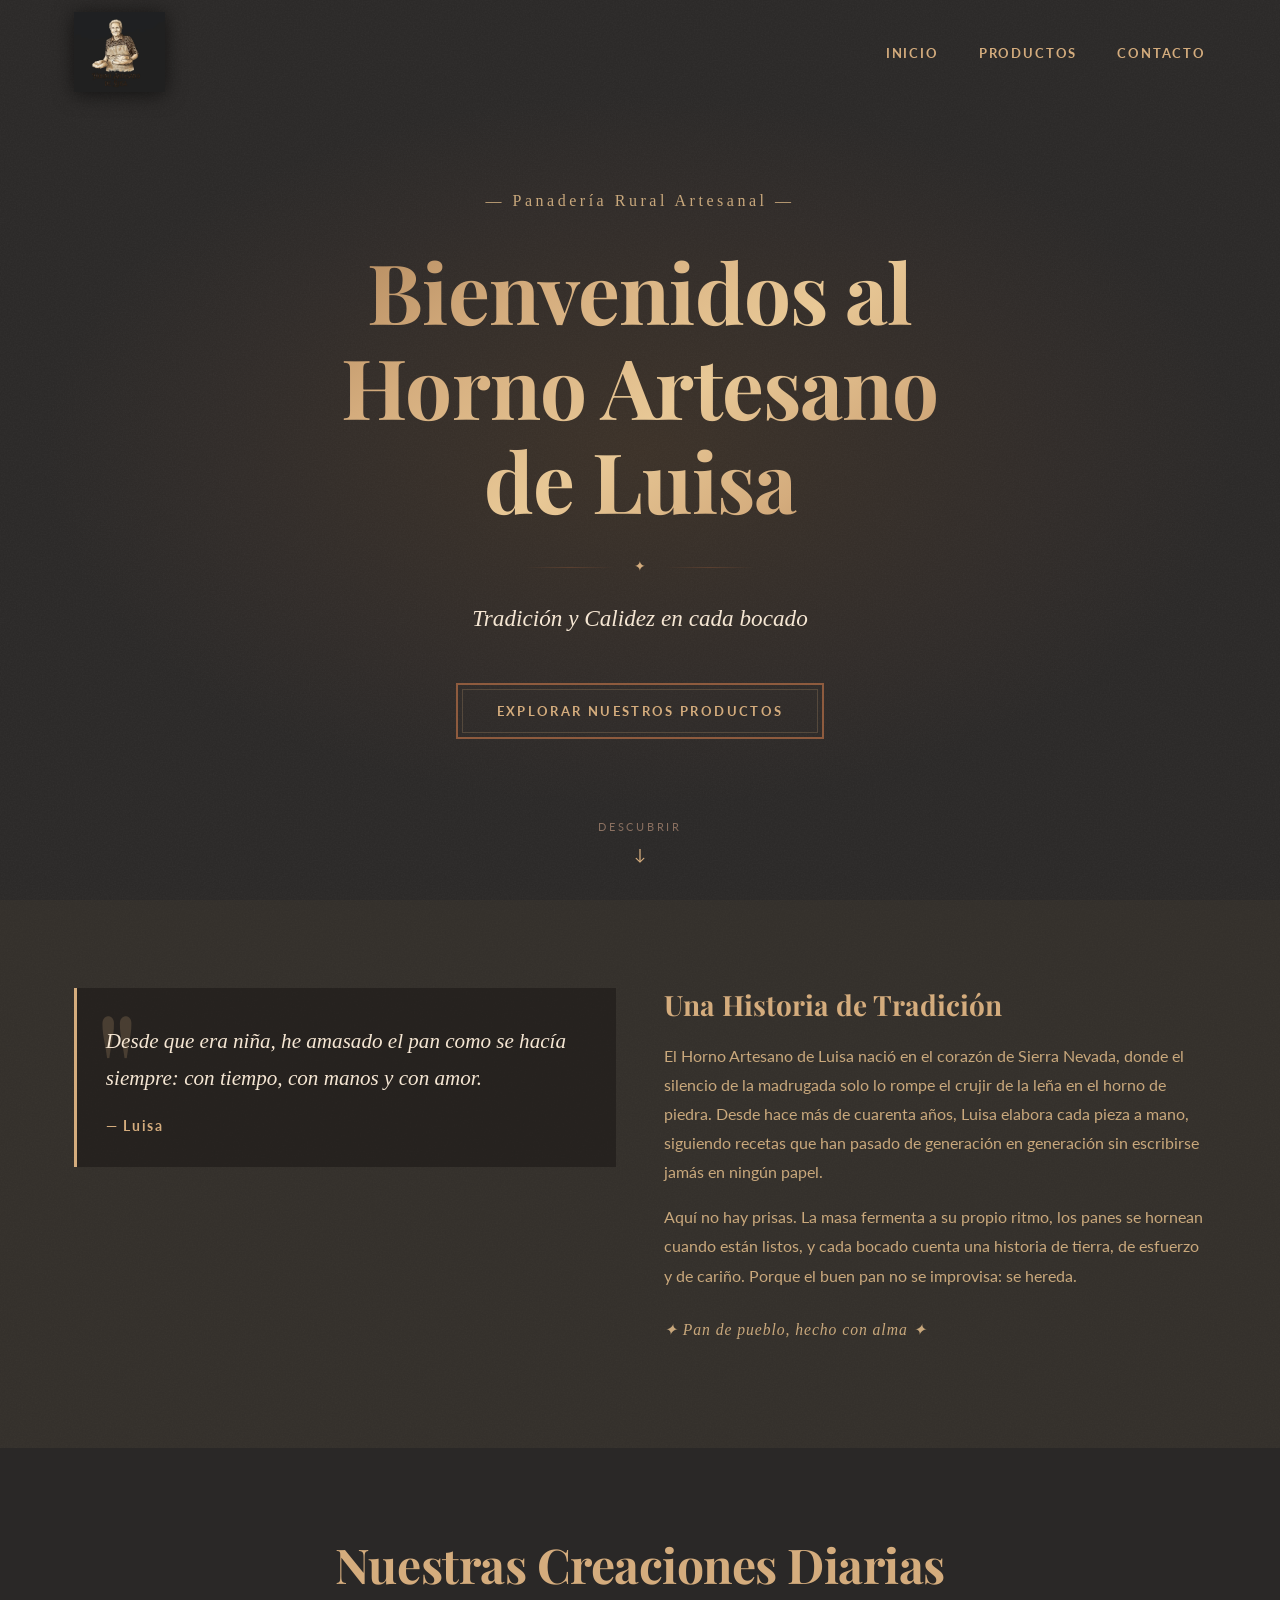
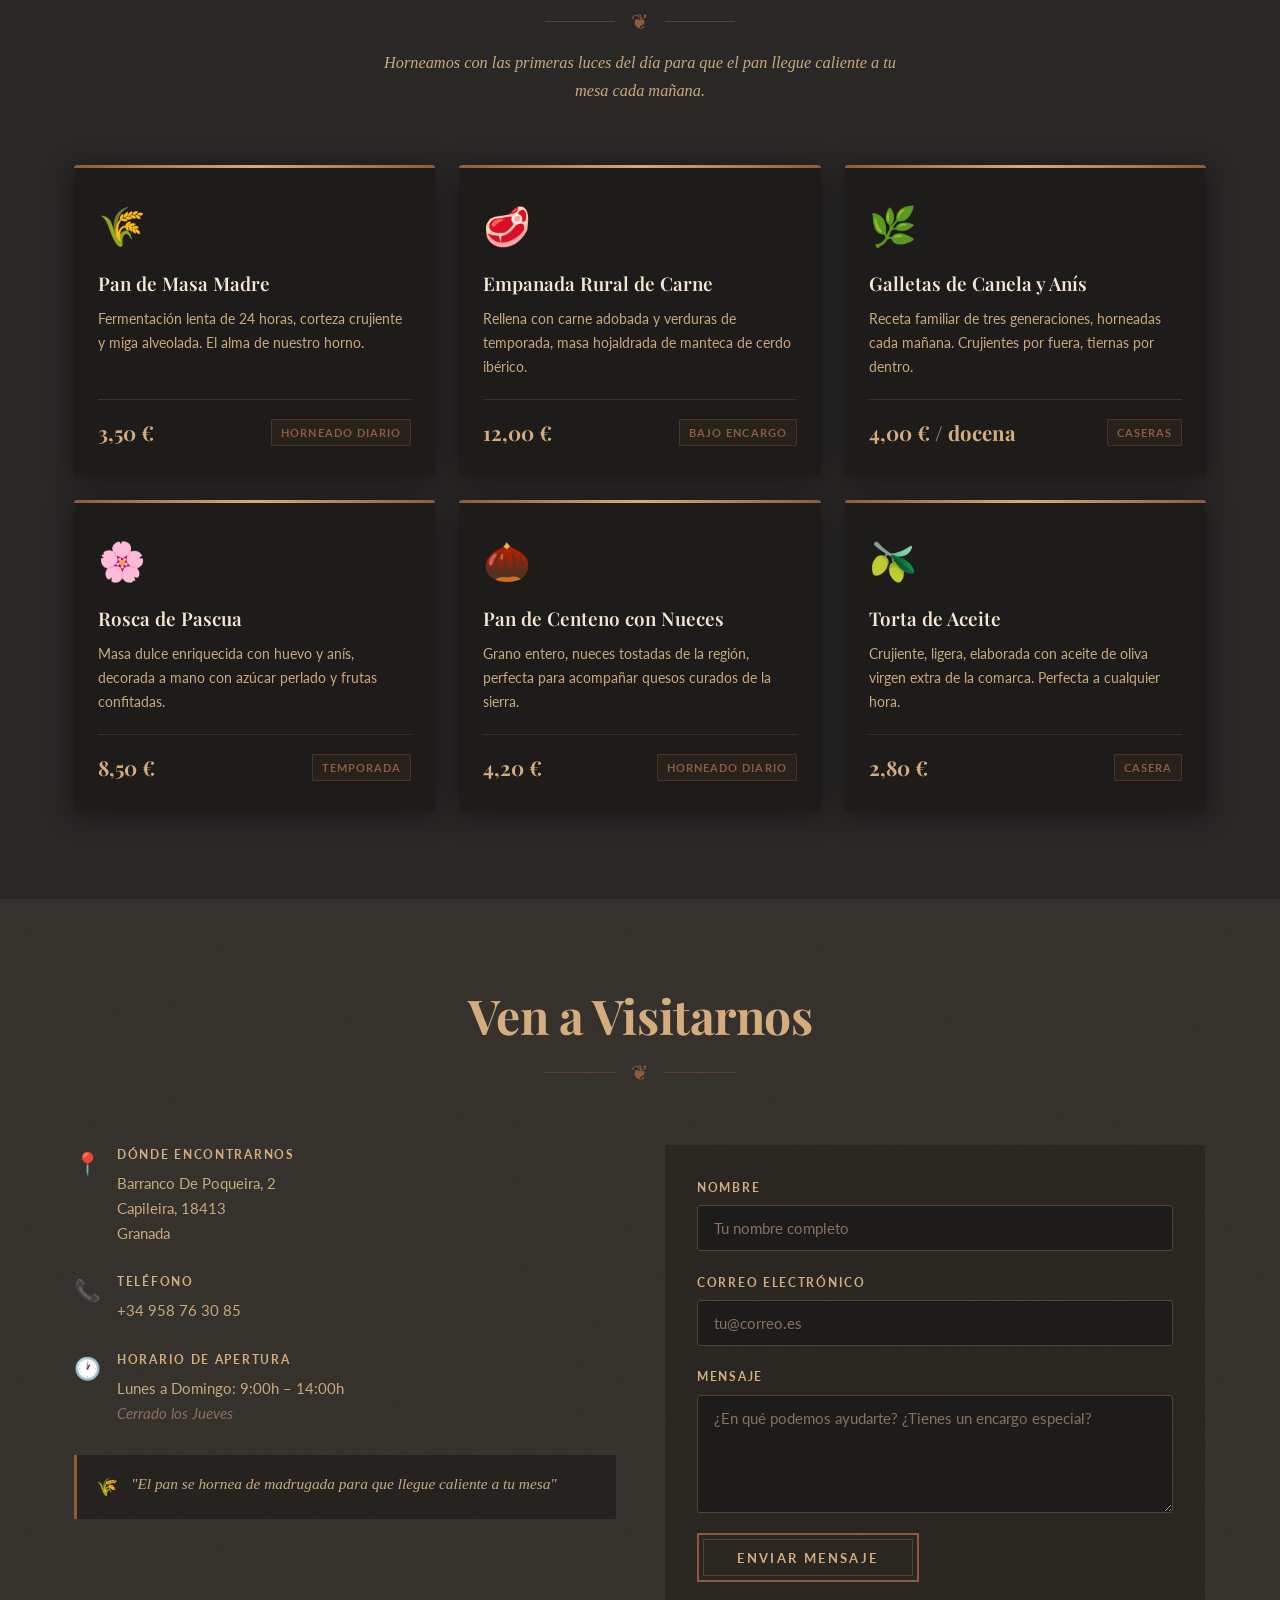
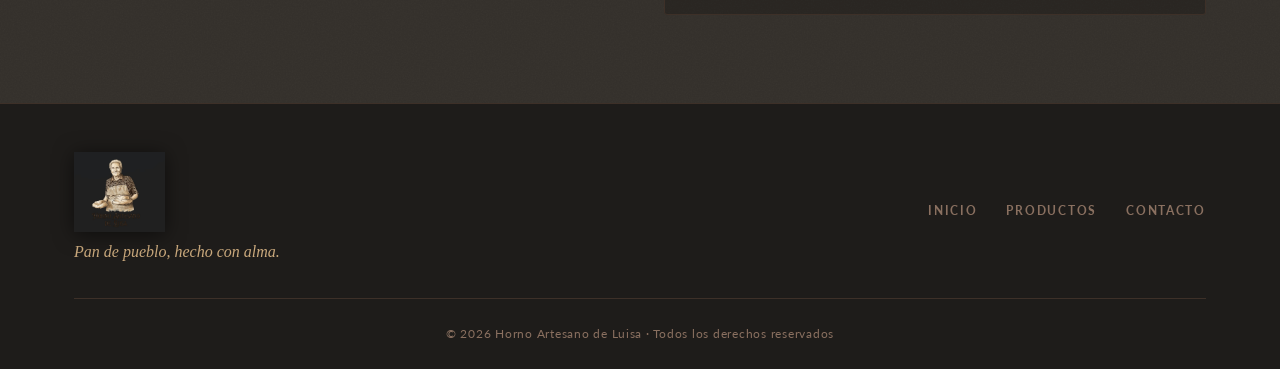
==== index.html @ 25ebbdf3 "Add files via upload" ====
<!DOCTYPE html>
<html lang="es">
<head>
    <meta charset="UTF-8">
    <meta name="viewport" content="width=device-width, initial-scale=1.0">
    <title>Horno Artesano de Luisa — Pan de Pueblo</title>
    <meta name="description" content="Panadería rural artesanal en Valdecasas de la Sierra, Salamanca. Pan de masa madre, empanadas y dulces horneados cada día con tradición y amor.">
    <link rel="preconnect" href="https://fonts.googleapis.com">
    <link rel="preconnect" href="https://fonts.gstatic.com" crossorigin>
    <link href="https://fonts.googleapis.com/css2?family=Playfair+Display:ital,wght@0,400;0,500;0,600;0,700;1,400;1,500&family=IM+Fell+English:ital@0;1&family=Lato:wght@300;400;700&display=swap" rel="stylesheet">
    <link rel="icon" type="image/png" href="Logosinfondo.png">
    <link rel="stylesheet" href="styles.css">
</head>
<body>

    <!-- HEADER -->
    <header class="site-header" id="site-header">
        <div class="header-inner container">
            <a href="#inicio" class="logo-link">
                <img src="WhatsApp Image 2026-05-02 at 11.06.49.jpeg" alt="Horno Artesano de Luisa" class="logo">
            </a>
            <nav class="main-nav" id="main-nav" aria-label="Navegación principal">
                <ul class="nav-list">
                    <li><a href="#inicio" class="nav-link">Inicio</a></li>
                    <li><a href="#productos" class="nav-link">Productos</a></li>
                    <li><a href="#contacto" class="nav-link">Contacto</a></li>
                </ul>
            </nav>
            <button class="hamburger" id="hamburger" aria-label="Abrir menú de navegación" aria-expanded="false" aria-controls="main-nav">
                <span class="bar"></span>
                <span class="bar"></span>
                <span class="bar"></span>
            </button>
        </div>
    </header>

    <main>

        <!-- ===== HERO ===== -->
        <section class="hero" id="inicio">
            <div class="hero-grain" aria-hidden="true"></div>
            <div class="hero-glow" aria-hidden="true"></div>
            <div class="hero-content container">
                <p class="hero-eyebrow">— Panadería Rural Artesanal —</p>
                <h1 class="hero-title">
                    Bienvenidos al<br>
                    Horno Artesano<br>
                    de Luisa
                </h1>
                <div class="hero-divider" aria-hidden="true">
                    <span class="divider-line"></span>
                    <span class="divider-ornament">✦</span>
                    <span class="divider-line"></span>
                </div>
                <p class="hero-subtitle">Tradición y Calidez en cada bocado</p>
                <a href="#productos" class="btn-rustic hero-btn">Explorar Nuestros Productos</a>
            </div>
            <div class="hero-scroll" aria-hidden="true">
                <span class="scroll-text">Descubrir</span>
                <span class="scroll-arrow">↓</span>
            </div>
        </section>

        <!-- ===== ABOUT / HISTORIA ===== -->
        <section class="about section-pad">
            <div class="container">
                <div class="about-grid">

                    <div class="about-quote fade-in">
                        <div class="quote-mark" aria-hidden="true">"</div>
                        <figure>
                            <blockquote>
                                Desde que era niña, he amasado el pan como se hacía siempre: con tiempo, con manos y con amor.
                            </blockquote>
                            <figcaption>— Luisa</figcaption>
                        </figure>
                    </div>

                    <div class="about-text fade-in">
                        <h2 class="section-subtitle">Una Historia de Tradición</h2>
                        <p>El Horno Artesano de Luisa nació en el corazón de Sierra Nevada, donde el silencio de la madrugada solo lo rompe el crujir de la leña en el horno de piedra. Desde hace más de cuarenta años, Luisa elabora cada pieza a mano, siguiendo recetas que han pasado de generación en generación sin escribirse jamás en ningún papel.</p>
                        <p>Aquí no hay prisas. La masa fermenta a su propio ritmo, los panes se hornean cuando están listos, y cada bocado cuenta una historia de tierra, de esfuerzo y de cariño. Porque el buen pan no se improvisa: se hereda.</p>
                        <p class="about-ornament">✦ Pan de pueblo, hecho con alma ✦</p>
                    </div>

                </div>
            </div>
        </section>

        <!-- ===== PRODUCTOS ===== -->
        <section class="products section-pad" id="productos">
            <div class="container">

                <div class="section-header fade-in">
                    <h2 class="section-title">Nuestras Creaciones Diarias</h2>
                    <div class="title-divider" aria-hidden="true">
                        <span class="div-line"></span>
                        <span class="div-glyph">❦</span>
                        <span class="div-line"></span>
                    </div>
                    <p class="section-intro">Horneamos con las primeras luces del día para que el pan llegue caliente a tu mesa cada mañana.</p>
                </div>

                <div class="products-grid">

                    <article class="product-card fade-in">
                        <div class="card-accent" aria-hidden="true"></div>
                        <div class="card-icon" aria-hidden="true">🌾</div>
                        <div class="card-body">
                            <h3 class="card-title">Pan de Masa Madre</h3>
                            <p class="card-desc">Fermentación lenta de 24 horas, corteza crujiente y miga alveolada. El alma de nuestro horno.</p>
                            <div class="card-footer">
                                <span class="card-price">3,50 €</span>
                                <span class="card-tag">Horneado diario</span>
                            </div>
                        </div>
                    </article>

                    <article class="product-card fade-in">
                        <div class="card-accent" aria-hidden="true"></div>
                        <div class="card-icon" aria-hidden="true">🥩</div>
                        <div class="card-body">
                            <h3 class="card-title">Empanada Rural de Carne</h3>
                            <p class="card-desc">Rellena con carne adobada y verduras de temporada, masa hojaldrada de manteca de cerdo ibérico.</p>
                            <div class="card-footer">
                                <span class="card-price">12,00 €</span>
                                <span class="card-tag">Bajo encargo</span>
                            </div>
                        </div>
                    </article>

                    <article class="product-card fade-in">
                        <div class="card-accent" aria-hidden="true"></div>
                        <div class="card-icon" aria-hidden="true">🌿</div>
                        <div class="card-body">
                            <h3 class="card-title">Galletas de Canela y Anís</h3>
                            <p class="card-desc">Receta familiar de tres generaciones, horneadas cada mañana. Crujientes por fuera, tiernas por dentro.</p>
                            <div class="card-footer">
                                <span class="card-price">4,00 € / docena</span>
                                <span class="card-tag">Caseras</span>
                            </div>
                        </div>
                    </article>

                    <article class="product-card fade-in">
                        <div class="card-accent" aria-hidden="true"></div>
                        <div class="card-icon" aria-hidden="true">🌸</div>
                        <div class="card-body">
                            <h3 class="card-title">Rosca de Pascua</h3>
                            <p class="card-desc">Masa dulce enriquecida con huevo y anís, decorada a mano con azúcar perlado y frutas confitadas.</p>
                            <div class="card-footer">
                                <span class="card-price">8,50 €</span>
                                <span class="card-tag">Temporada</span>
                            </div>
                        </div>
                    </article>

                    <article class="product-card fade-in">
                        <div class="card-accent" aria-hidden="true"></div>
                        <div class="card-icon" aria-hidden="true">🌰</div>
                        <div class="card-body">
                            <h3 class="card-title">Pan de Centeno con Nueces</h3>
                            <p class="card-desc">Grano entero, nueces tostadas de la región, perfecta para acompañar quesos curados de la sierra.</p>
                            <div class="card-footer">
                                <span class="card-price">4,20 €</span>
                                <span class="card-tag">Horneado diario</span>
                            </div>
                        </div>
                    </article>

                    <article class="product-card fade-in">
                        <div class="card-accent" aria-hidden="true"></div>
                        <div class="card-icon" aria-hidden="true">🫒</div>
                        <div class="card-body">
                            <h3 class="card-title">Torta de Aceite</h3>
                            <p class="card-desc">Crujiente, ligera, elaborada con aceite de oliva virgen extra de la comarca. Perfecta a cualquier hora.</p>
                            <div class="card-footer">
                                <span class="card-price">2,80 €</span>
                                <span class="card-tag">Casera</span>
                            </div>
                        </div>
                    </article>

                </div>
            </div>
        </section>

        <!-- ===== CONTACTO ===== -->
        <section class="contact section-pad" id="contacto">
            <div class="container">

                <div class="section-header fade-in">
                    <h2 class="section-title">Ven a Visitarnos</h2>
                    <div class="title-divider" aria-hidden="true">
                        <span class="div-line"></span>
                        <span class="div-glyph">❦</span>
                        <span class="div-line"></span>
                    </div>
                </div>

                <div class="contact-grid">

                    <div class="contact-info fade-in">
                        <div class="info-item">
                            <span class="info-icon" aria-hidden="true">📍</span>
                            <div>
                                <strong>Dónde encontrarnos</strong>
                                <p>Barranco De Poqueira, 2<br>Capileira, 18413<br>Granada</p>
                            </div>
                        </div>
                        <div class="info-item">
                            <span class="info-icon" aria-hidden="true">📞</span>
                            <div>
                                <strong>Teléfono</strong>
                                <p><a href="tel:+34923456789">+34 958 76 30 85</a></p>
                            </div>
                        </div>
                        <div class="info-item">
                            <span class="info-icon" aria-hidden="true">🕐</span>
                            <div>
                                <strong>Horario de apertura</strong>
                                <p>Lunes a Domingo: 9:00h – 14:00h<br><em>Cerrado los Jueves</em></p>
                            </div>
                        </div>
                        <div class="info-quote">
                            <span class="info-ornament-icon" aria-hidden="true">🌾</span>
                            <p>"El pan se hornea de madrugada para que llegue caliente a tu mesa"</p>
                        </div>
                    </div>

                    <div class="contact-form-wrap fade-in">
                        <form class="contact-form" id="contact-form" novalidate>
                            <div class="form-group">
                                <label for="nombre">Nombre</label>
                                <input type="text" id="nombre" name="nombre" placeholder="Tu nombre completo" autocomplete="name" required>
                            </div>
                            <div class="form-group">
                                <label for="email">Correo electrónico</label>
                                <input type="email" id="email" name="email" placeholder="tu@correo.es" autocomplete="email" required>
                            </div>
                            <div class="form-group">
                                <label for="mensaje">Mensaje</label>
                                <textarea id="mensaje" name="mensaje" rows="5" placeholder="¿En qué podemos ayudarte? ¿Tienes un encargo especial?" required></textarea>
                            </div>
                            <button type="submit" class="btn-rustic btn-form-submit">Enviar Mensaje</button>
                        </form>
                    </div>

                </div>
            </div>
        </section>

    </main>

    <!-- ===== FOOTER ===== -->
    <footer class="site-footer">
        <div class="container">
            <div class="footer-inner">
                <div class="footer-brand">
                    <img src="WhatsApp Image 2026-05-02 at 11.06.49.jpeg" alt="Horno Artesano de Luisa" class="footer-logo">
                    <p class="footer-tagline">Pan de pueblo, hecho con alma.</p>
                </div>
                <nav class="footer-nav" aria-label="Navegación del pie de página">
                    <ul>
                        <li><a href="#inicio">Inicio</a></li>
                        <li><a href="#productos">Productos</a></li>
                        <li><a href="#contacto">Contacto</a></li>
                    </ul>
                </nav>
            </div>
            <div class="footer-bottom">
                <p>© 2026 Horno Artesano de Luisa · Todos los derechos reservados</p>
            </div>
        </div>
    </footer>

    <script>
        // ── Sticky header ────────────────────────────
        const siteHeader = document.getElementById('site-header');
        const onScroll = () => {
            siteHeader.classList.toggle('scrolled', window.scrollY > 60);
        };
        window.addEventListener('scroll', onScroll, { passive: true });

        // ── Hamburger / mobile nav ───────────────────
        const hamburger = document.getElementById('hamburger');
        const mainNav   = document.getElementById('main-nav');

        hamburger.addEventListener('click', () => {
            const open = mainNav.classList.toggle('nav-open');
            hamburger.classList.toggle('is-active', open);
            hamburger.setAttribute('aria-expanded', open);
            document.body.classList.toggle('nav-is-open', open);
        });

        // Close nav when a link is clicked
        mainNav.querySelectorAll('.nav-link').forEach(link => {
            link.addEventListener('click', () => {
                mainNav.classList.remove('nav-open');
                hamburger.classList.remove('is-active');
                hamburger.setAttribute('aria-expanded', 'false');
                document.body.classList.remove('nav-is-open');
            });
        });

        // ── Smooth scroll ────────────────────────────
        document.querySelectorAll('a[href^="#"]').forEach(anchor => {
            anchor.addEventListener('click', function (e) {
                const target = document.querySelector(this.getAttribute('href'));
                if (target) {
                    e.preventDefault();
                    const headerH = siteHeader.offsetHeight;
                    const top = target.getBoundingClientRect().top + window.scrollY - headerH;
                    window.scrollTo({ top, behavior: 'smooth' });
                }
            });
        });

        // ── Fade-in on scroll (IntersectionObserver) ─
        const fadeEls = document.querySelectorAll('.fade-in');
        const fadeObserver = new IntersectionObserver((entries) => {
            entries.forEach(entry => {
                if (entry.isIntersecting) {
                    entry.target.classList.add('visible');
                    fadeObserver.unobserve(entry.target);
                }
            });
        }, { threshold: 0.12, rootMargin: '0px 0px -40px 0px' });
        fadeEls.forEach(el => fadeObserver.observe(el));

        // ── Contact form ─────────────────────────────
        const contactForm = document.getElementById('contact-form');
        contactForm.addEventListener('submit', function (e) {
            e.preventDefault();
            const submitBtn = this.querySelector('.btn-form-submit');
            submitBtn.textContent = '¡Mensaje enviado! ✦';
            submitBtn.disabled = true;
            setTimeout(() => {
                submitBtn.textContent = 'Enviar Mensaje';
                submitBtn.disabled = false;
                this.reset();
            }, 3500);
        });
    </script>
</body>
</html>
---- styles.css ----
/* ============================================================
   HORNO ARTESANO DE LUISA — styles.css
   Paleta extraída del logotipo: fondo carbón oscuro,
   sepia dorado, óxido rojizo, crema tostada.
   ============================================================ */

/* ── Google Fonts importadas en HTML ── */

/* ── Variables ─────────────────────────────────────────────── */
:root {
    /* Fondos */
    --bg-primary:    #2a2827;   /* carbón oscuro del logo */
    --bg-secondary:  #1e1c1a;   /* más oscuro — tarjetas, footer */
    --bg-light:      #332f2a;   /* secciones alternas */
    --bg-card:       #221f1d;

    /* Acentos dorados y óxido */
    --gold:          #d4ac7d;   /* dorado pálido — títulos, menú */
    --gold-bright:   #e8c896;   /* dorado brillante — hover */
    --rust:          #8e5b3e;   /* óxido del texto del logo */
    --rust-deep:     #6b4230;
    --brown:         #a67c52;   /* marrón cálido medio */

    /* Textos */
    --text-primary:  #f5e6d3;   /* crema suave — lectura sobre oscuro */
    --text-secondary:#c9a87c;   /* tostado cálido */
    --text-muted:    #8a7060;   /* gris cálido — secundario */

    /* Bordes */
    --border:        #5a4030;
    --border-light:  #3d3028;

    /* Tipografías */
    --font-serif:    'Playfair Display', Georgia, 'Times New Roman', serif;
    --font-body:     'Lato', 'Helvetica Neue', Arial, sans-serif;
    --font-fell:     'IM Fell English', Georgia, serif;

    /* UI */
    --transition:    0.3s ease;
    --radius:        3px;
    --shadow-card:   0 4px 28px rgba(0, 0, 0, 0.45);
    --shadow-hover:  0 10px 40px rgba(212, 172, 125, 0.18);
    --header-h:      90px;
}

/* ── Reset ─────────────────────────────────────────────────── */
*, *::before, *::after {
    box-sizing: border-box;
    margin: 0;
    padding: 0;
}

html {
    scroll-behavior: smooth;
    font-size: 16px;
}

body {
    background-color: var(--bg-primary);
    color: var(--text-primary);
    font-family: var(--font-body);
    font-weight: 400;
    line-height: 1.75;
    overflow-x: hidden;
}

/* Bloquea scroll cuando el menú móvil está abierto */
body.nav-is-open {
    overflow: hidden;
}

/* ── Layout ─────────────────────────────────────────────────── */
.container {
    width: 100%;
    max-width: 1180px;
    margin: 0 auto;
    padding: 0 1.5rem;
}

.section-pad {
    padding: 5.5rem 0;
}

/* ── Tipografía global ──────────────────────────────────────── */
h1, h2, h3 {
    font-family: var(--font-serif);
    line-height: 1.2;
}

a {
    color: inherit;
    text-decoration: none;
}

/* ============================================================
   HEADER
   ============================================================ */
.site-header {
    position: fixed;
    top: 0; left: 0; right: 0;
    z-index: 900;
    padding: 0.75rem 0;
    transition:
        background-color var(--transition),
        box-shadow var(--transition),
        padding var(--transition);
}

.site-header.scrolled {
    background-color: rgba(26, 23, 21, 0.97);
    backdrop-filter: blur(10px);
    -webkit-backdrop-filter: blur(10px);
    box-shadow: 0 2px 24px rgba(0, 0, 0, 0.6);
    padding: 0.4rem 0;
}

.header-inner {
    display: flex;
    align-items: center;
    justify-content: space-between;
    gap: 1rem;
}

/* Logo */
.logo-link { display: flex; align-items: center; }

.logo {
    height: 80px;
    width: auto;
    object-fit: contain;
    display: block;
    filter: drop-shadow(0 2px 10px rgba(0, 0, 0, 0.6));
    transition: height var(--transition);
}

.site-header.scrolled .logo { height: 58px; }

/* Nav desktop */
.nav-list {
    display: flex;
    gap: 2.5rem;
    list-style: none;
}

.nav-link {
    font-family: var(--font-body);
    font-size: 0.82rem;
    font-weight: 700;
    letter-spacing: 0.14em;
    text-transform: uppercase;
    color: var(--gold);
    position: relative;
    padding-bottom: 4px;
    transition: color var(--transition);
}

.nav-link::after {
    content: '';
    position: absolute;
    bottom: 0; left: 0;
    width: 0; height: 1px;
    background-color: var(--gold-bright);
    transition: width var(--transition);
}

.nav-link:hover            { color: var(--gold-bright); }
.nav-link:hover::after     { width: 100%; }

/* Hamburger button */
.hamburger {
    display: none;
    flex-direction: column;
    gap: 5px;
    background: none;
    border: none;
    cursor: pointer;
    padding: 0.5rem;
    z-index: 1100;
}

.bar {
    display: block;
    width: 26px;
    height: 2px;
    background-color: var(--gold);
    border-radius: 1px;
    transition: transform 0.32s ease, opacity 0.32s ease;
}

.hamburger.is-active .bar:nth-child(1) { transform: translateY(7px) rotate(45deg); }
.hamburger.is-active .bar:nth-child(2) { opacity: 0; }
.hamburger.is-active .bar:nth-child(3) { transform: translateY(-7px) rotate(-45deg); }

/* ============================================================
   HERO
   ============================================================ */
.hero {
    position: relative;
    min-height: 100vh;
    display: flex;
    flex-direction: column;
    align-items: center;
    justify-content: center;
    overflow: hidden;
    background-color: var(--bg-primary);
}

/* Textura grain SVG inline */
.hero-grain {
    position: absolute;
    inset: 0;
    background-image: url("data:image/svg+xml,%3Csvg xmlns='http://www.w3.org/2000/svg' width='400' height='400'%3E%3Cfilter id='n'%3E%3CfeTurbulence type='fractalNoise' baseFrequency='0.68' numOctaves='4' stitchTiles='stitch'/%3E%3CfeColorMatrix type='saturate' values='0'/%3E%3C/filter%3E%3Crect width='400' height='400' filter='url(%23n)' opacity='0.045'/%3E%3C/svg%3E");
    pointer-events: none;
    z-index: 1;
}

/* Resplandor ambar radial en el centro */
.hero-glow {
    position: absolute;
    inset: 0;
    background:
        radial-gradient(ellipse 65% 55% at 50% 50%,
            rgba(165, 105, 45, 0.14) 0%,
            rgba(142, 91, 62, 0.06) 50%,
            transparent 72%);
    pointer-events: none;
    z-index: 1;
}

.hero-content {
    position: relative;
    z-index: 2;
    text-align: center;
    padding: calc(var(--header-h) + 3rem) 1.5rem 7rem;
    max-width: 860px;
    margin: 0 auto;
}

.hero-eyebrow {
    font-family: var(--font-fell);
    font-size: 1rem;
    color: var(--text-secondary);
    letter-spacing: 0.22em;
    margin-bottom: 1.8rem;
    opacity: 0;
    animation: fadeUp 1s ease forwards 0.3s;
}

.hero-title {
    font-family: var(--font-serif);
    font-size: clamp(2.4rem, 6.5vw, 5.2rem);
    font-weight: 700;
    line-height: 1.14;
    letter-spacing: -0.01em;
    background: linear-gradient(
        145deg,
        var(--brown)      0%,
        var(--gold)       30%,
        var(--gold-bright) 55%,
        var(--gold)       75%,
        var(--brown)      100%
    );
    -webkit-background-clip: text;
    -webkit-text-fill-color: transparent;
    background-clip: text;
    margin-bottom: 2rem;
    opacity: 0;
    animation: fadeUp 1.1s ease forwards 0.55s;
}

/* Separador ornamental */
.hero-divider {
    display: flex;
    align-items: center;
    justify-content: center;
    gap: 1.2rem;
    margin-bottom: 1.5rem;
    opacity: 0;
    animation: fadeUp 1s ease forwards 0.9s;
}

.divider-line {
    display: block;
    width: 90px;
    height: 1px;
    background: linear-gradient(90deg, transparent, var(--border), transparent);
}

.divider-ornament {
    color: var(--gold);
    font-size: 0.85rem;
    line-height: 1;
}

.hero-subtitle {
    font-family: var(--font-fell);
    font-style: italic;
    font-size: clamp(1.1rem, 2.5vw, 1.45rem);
    color: var(--text-primary);
    margin-bottom: 2.8rem;
    opacity: 0;
    animation: fadeUp 1s ease forwards 1.1s;
}

/* ── Botón rústico (compartido) ─────────────────────────────── */
.btn-rustic {
    display: inline-block;
    padding: 0.9rem 2.4rem;
    border: 2px solid var(--rust);
    color: var(--gold);
    font-family: var(--font-body);
    font-size: 0.82rem;
    font-weight: 700;
    letter-spacing: 0.18em;
    text-transform: uppercase;
    background: transparent;
    cursor: pointer;
    position: relative;
    transition:
        background-color var(--transition),
        color var(--transition),
        border-color var(--transition),
        box-shadow var(--transition);
}

/* Borde interior decorativo tipo sello */
.btn-rustic::before {
    content: '';
    position: absolute;
    inset: 4px;
    border: 1px solid rgba(212, 172, 125, 0.22);
    pointer-events: none;
    transition: border-color var(--transition);
}

.btn-rustic:hover,
.btn-rustic:focus-visible {
    background-color: var(--rust);
    color: var(--gold-bright);
    border-color: var(--rust);
    box-shadow: 0 0 24px rgba(142, 91, 62, 0.45),
                inset 0 0 10px rgba(0, 0, 0, 0.2);
    outline: none;
}

.btn-rustic:hover::before { border-color: rgba(232, 200, 150, 0.3); }

/* Animación de entrada del botón hero */
.hero-btn {
    opacity: 0;
    animation: fadeUp 1s ease forwards 1.35s;
}

/* Indicador de scroll */
.hero-scroll {
    position: absolute;
    bottom: 2rem;
    left: 50%;
    transform: translateX(-50%);
    display: flex;
    flex-direction: column;
    align-items: center;
    gap: 0.25rem;
    z-index: 1;
    pointer-events: none;
    opacity: 0;
    animation: fadeIn 1.2s ease forwards 2s;
}

.scroll-text {
    font-size: 0.68rem;
    letter-spacing: 0.25em;
    text-transform: uppercase;
    color: var(--text-muted);
}

.scroll-arrow {
    color: var(--gold);
    font-size: 1rem;
    animation: bounce 2.2s ease-in-out infinite;
}

/* ============================================================
   ABOUT / HISTORIA
   ============================================================ */
.about {
    background-color: var(--bg-light);
    position: relative;
    overflow: hidden;
}

/* Textura grain sutil en secciones claras */
.about::after,
.contact::after {
    content: '';
    position: absolute;
    inset: 0;
    background-image: url("data:image/svg+xml,%3Csvg xmlns='http://www.w3.org/2000/svg' width='300' height='300'%3E%3Cfilter id='n'%3E%3CfeTurbulence type='fractalNoise' baseFrequency='0.68' numOctaves='3' stitchTiles='stitch'/%3E%3CfeColorMatrix type='saturate' values='0'/%3E%3C/filter%3E%3Crect width='300' height='300' filter='url(%23n)' opacity='0.032'/%3E%3C/svg%3E");
    pointer-events: none;
    z-index: 0;
}

.about .container,
.contact .container {
    position: relative;
    z-index: 1;
}

.about-grid {
    display: grid;
    grid-template-columns: 1fr;
    gap: 3rem;
}

/* Cita decorativa */
.about-quote {
    position: relative;
    padding: 2.2rem 1.8rem 1.8rem;
    border-left: 3px solid var(--gold);
    background-color: rgba(26, 23, 21, 0.55);
}

.quote-mark {
    font-family: var(--font-serif);
    font-size: 10rem;
    color: var(--gold);
    opacity: 0.2;
    line-height: 0.75;
    position: absolute;
    top: 1.2rem;
    left: 1rem;
    pointer-events: none;
    user-select: none;
}

blockquote {
    font-family: var(--font-fell);
    font-size: clamp(1.1rem, 2vw, 1.32rem);
    font-style: italic;
    color: var(--text-primary);
    line-height: 1.75;
    position: relative;
    z-index: 1;
    margin-bottom: 1rem;
}

figcaption {
    font-size: 0.9rem;
    color: var(--gold);
    font-style: normal;
    font-family: var(--font-body);
    font-weight: 700;
    letter-spacing: 0.12em;
    position: relative;
    z-index: 1;
}

.section-subtitle {
    font-family: var(--font-serif);
    font-size: clamp(1.4rem, 3vw, 1.75rem);
    color: var(--gold);
    margin-bottom: 1.3rem;
}

.about-text p {
    color: var(--text-secondary);
    font-size: 0.98rem;
    line-height: 1.85;
    margin-bottom: 1rem;
}

.about-ornament {
    font-family: var(--font-fell);
    font-style: italic;
    color: var(--rust);
    font-size: 0.92rem;
    letter-spacing: 0.06em;
    margin-top: 1.5rem;
}

/* ============================================================
   SECTION HEADERS (compartidos)
   ============================================================ */
.section-header {
    text-align: center;
    margin-bottom: 3.8rem;
}

.section-title {
    font-family: var(--font-serif);
    font-size: clamp(1.9rem, 4.5vw, 3rem);
    font-weight: 700;
    color: var(--gold);
    margin-bottom: 1.1rem;
    letter-spacing: -0.01em;
}

.title-divider {
    display: flex;
    align-items: center;
    justify-content: center;
    gap: 1rem;
    margin-bottom: 1.1rem;
    color: var(--rust);
}

.div-line {
    display: block;
    width: 70px;
    height: 1px;
    background: var(--border);
}

.div-glyph {
    font-size: 1.3rem;
    line-height: 1;
    color: var(--rust);
}

.section-intro {
    font-family: var(--font-fell);
    font-style: italic;
    color: var(--text-secondary);
    font-size: 1.02rem;
    max-width: 540px;
    margin: 0 auto;
    line-height: 1.7;
}

/* ============================================================
   PRODUCTOS
   ============================================================ */
.products { background-color: var(--bg-primary); }

.products-grid {
    display: grid;
    grid-template-columns: 1fr;
    gap: 1.5rem;
}

.product-card {
    background-color: var(--bg-secondary);
    border-radius: var(--radius);
    overflow: hidden;
    display: flex;
    flex-direction: column;
    position: relative;
    box-shadow: var(--shadow-card);
    transition: transform var(--transition), box-shadow var(--transition);
}

/* Borde dorado superior */
.card-accent {
    height: 3px;
    background: linear-gradient(90deg, var(--rust), var(--gold), var(--rust));
    flex-shrink: 0;
}

.product-card:hover {
    transform: translateY(-5px);
    box-shadow: var(--shadow-hover);
}

.card-icon {
    font-size: 2.4rem;
    padding: 1.5rem 1.5rem 0.4rem;
}

.card-body {
    padding: 0.4rem 1.5rem 1.6rem;
    flex: 1;
    display: flex;
    flex-direction: column;
}

.card-title {
    font-family: var(--font-serif);
    font-size: 1.18rem;
    font-weight: 600;
    color: var(--text-primary);
    margin-bottom: 0.65rem;
    line-height: 1.3;
}

.card-desc {
    color: var(--text-secondary);
    font-size: 0.9rem;
    line-height: 1.65;
    flex: 1;
    margin-bottom: 1.3rem;
}

.card-footer {
    display: flex;
    align-items: center;
    justify-content: space-between;
    flex-wrap: wrap;
    gap: 0.5rem;
    padding-top: 0.9rem;
    border-top: 1px solid var(--border-light);
}

.card-price {
    font-family: var(--font-serif);
    font-size: 1.28rem;
    font-weight: 700;
    color: var(--gold);
}

.card-tag {
    font-family: var(--font-body);
    font-size: 0.68rem;
    font-weight: 700;
    letter-spacing: 0.1em;
    text-transform: uppercase;
    color: var(--rust);
    background-color: rgba(142, 91, 62, 0.1);
    border: 1px solid rgba(142, 91, 62, 0.35);
    padding: 0.2rem 0.55rem;
    border-radius: 2px;
}

/* ============================================================
   CONTACTO
   ============================================================ */
.contact {
    background-color: var(--bg-light);
    position: relative;
    overflow: hidden;
}

.contact-grid {
    display: grid;
    grid-template-columns: 1fr;
    gap: 3rem;
}

/* Info block */
.contact-info {
    display: flex;
    flex-direction: column;
    gap: 1.6rem;
}

.info-item {
    display: flex;
    gap: 1rem;
    align-items: flex-start;
}

.info-icon {
    font-size: 1.35rem;
    flex-shrink: 0;
    margin-top: 0.05rem;
}

.info-item strong {
    display: block;
    font-family: var(--font-body);
    font-size: 0.76rem;
    font-weight: 700;
    letter-spacing: 0.14em;
    text-transform: uppercase;
    color: var(--gold);
    margin-bottom: 0.35rem;
}

.info-item p {
    color: var(--text-secondary);
    font-size: 0.95rem;
    line-height: 1.65;
}

.info-item em {
    font-style: italic;
    color: var(--text-muted);
}

.info-item a {
    color: var(--text-secondary);
    transition: color var(--transition);
}
.info-item a:hover { color: var(--gold-bright); }

.info-quote {
    display: flex;
    align-items: flex-start;
    gap: 0.8rem;
    background-color: rgba(26, 23, 21, 0.55);
    border-left: 3px solid var(--rust);
    padding: 1rem 1.2rem;
    margin-top: 0.2rem;
}

.info-ornament-icon { font-size: 1.1rem; flex-shrink: 0; margin-top: 0.1rem; }

.info-quote p {
    font-family: var(--font-fell);
    font-style: italic;
    color: var(--text-secondary);
    font-size: 0.96rem;
    line-height: 1.65;
}

/* Formulario */
.contact-form-wrap {
    background-color: rgba(26, 23, 21, 0.4);
    padding: 2rem;
    border: 1px solid var(--border-light);
    border-radius: var(--radius);
}

.contact-form {
    display: flex;
    flex-direction: column;
    gap: 1.3rem;
}

.form-group {
    display: flex;
    flex-direction: column;
    gap: 0.45rem;
}

.form-group label {
    font-family: var(--font-body);
    font-size: 0.76rem;
    font-weight: 700;
    letter-spacing: 0.14em;
    text-transform: uppercase;
    color: var(--gold);
}

.form-group input,
.form-group textarea {
    background-color: var(--bg-secondary);
    border: 1px solid var(--border);
    color: var(--text-primary);
    font-family: var(--font-body);
    font-size: 0.95rem;
    padding: 0.8rem 1rem;
    border-radius: var(--radius);
    outline: none;
    transition:
        border-color var(--transition),
        box-shadow var(--transition);
    resize: vertical;
    width: 100%;
    -webkit-appearance: none;
    appearance: none;
}

.form-group input::placeholder,
.form-group textarea::placeholder {
    color: var(--text-muted);
}

.form-group input:focus,
.form-group textarea:focus {
    border-color: var(--gold);
    box-shadow: 0 0 0 3px rgba(212, 172, 125, 0.15);
}

/* Botón de envío — hereda .btn-rustic y sobreescribe lo necesario */
.btn-form-submit {
    align-self: flex-start;
    opacity: 1;
    animation: none;
    border: 2px solid var(--rust);
    background: transparent;
    color: var(--gold);
    font-family: var(--font-body);
    font-size: 0.82rem;
    font-weight: 700;
    letter-spacing: 0.18em;
    text-transform: uppercase;
    padding: 0.9rem 2.4rem;
    cursor: pointer;
    position: relative;
    transition:
        background-color var(--transition),
        color var(--transition),
        border-color var(--transition),
        box-shadow var(--transition);
}

.btn-form-submit::before {
    content: '';
    position: absolute;
    inset: 4px;
    border: 1px solid rgba(212, 172, 125, 0.22);
    pointer-events: none;
    transition: border-color var(--transition);
}

.btn-form-submit:hover:not(:disabled),
.btn-form-submit:focus-visible:not(:disabled) {
    background-color: var(--rust);
    color: var(--gold-bright);
    border-color: var(--rust);
    box-shadow: 0 0 24px rgba(142, 91, 62, 0.45);
    outline: none;
}

.btn-form-submit:hover::before { border-color: rgba(232, 200, 150, 0.3); }

.btn-form-submit:disabled {
    opacity: 0.65;
    cursor: not-allowed;
}

/* ============================================================
   FOOTER
   ============================================================ */
.site-footer {
    background-color: var(--bg-secondary);
    border-top: 1px solid var(--border-light);
    padding: 3rem 0 1.5rem;
}

.footer-inner {
    display: flex;
    flex-direction: column;
    align-items: center;
    gap: 1.5rem;
    text-align: center;
    margin-bottom: 2rem;
}

.footer-logo {
    height: 80px;
    width: auto;
    object-fit: contain;
    filter: drop-shadow(0 2px 10px rgba(0, 0, 0, 0.55));
    margin-bottom: 0.4rem;
}

.footer-brand {
    display: flex;
    flex-direction: column;
    align-items: center;
}

.footer-tagline {
    font-family: var(--font-fell);
    font-style: italic;
    color: var(--text-secondary);
    font-size: 1rem;
}

.footer-nav ul {
    display: flex;
    gap: 1.8rem;
    list-style: none;
    flex-wrap: wrap;
    justify-content: center;
}

.footer-nav a {
    font-size: 0.78rem;
    font-weight: 700;
    letter-spacing: 0.14em;
    text-transform: uppercase;
    color: var(--text-muted);
    transition: color var(--transition);
}

.footer-nav a:hover { color: var(--gold); }

.footer-bottom {
    border-top: 1px solid var(--border-light);
    padding-top: 1.5rem;
    text-align: center;
}

.footer-bottom p {
    font-size: 0.78rem;
    color: var(--text-muted);
    letter-spacing: 0.06em;
}

/* ============================================================
   ANIMACIONES
   ============================================================ */
@keyframes fadeUp {
    from { opacity: 0; transform: translateY(22px); }
    to   { opacity: 1; transform: translateY(0); }
}

@keyframes fadeIn {
    from { opacity: 0; }
    to   { opacity: 1; }
}

@keyframes bounce {
    0%, 100% { transform: translateY(0); }
    50%       { transform: translateY(7px); }
}

/* Fade-in scroll — estado inicial */
.fade-in {
    opacity: 0;
    transform: translateY(26px);
    transition: opacity 0.75s ease, transform 0.75s ease;
}

.fade-in.visible {
    opacity: 1;
    transform: translateY(0);
}

/* Escalonado de tarjetas de producto */
.products-grid .fade-in:nth-child(2) { transition-delay: 0.08s; }
.products-grid .fade-in:nth-child(3) { transition-delay: 0.16s; }
.products-grid .fade-in:nth-child(4) { transition-delay: 0.24s; }
.products-grid .fade-in:nth-child(5) { transition-delay: 0.32s; }
.products-grid .fade-in:nth-child(6) { transition-delay: 0.40s; }

/* ============================================================
   RESPONSIVE — TABLET 768px+
   ============================================================ */
@media (min-width: 768px) {

    .about-grid {
        grid-template-columns: 1fr 1fr;
        align-items: start;
    }

    .products-grid {
        grid-template-columns: repeat(2, 1fr);
    }

    .contact-grid {
        grid-template-columns: 1fr 1fr;
        align-items: start;
    }

    .footer-inner {
        flex-direction: row;
        justify-content: space-between;
        text-align: left;
        align-items: center;
    }

    .footer-brand { align-items: flex-start; }
}

/* ============================================================
   RESPONSIVE — DESKTOP 1024px+
   ============================================================ */
@media (min-width: 1024px) {

    .products-grid {
        grid-template-columns: repeat(3, 1fr);
    }
}

/* ============================================================
   RESPONSIVE — MÓVIL (max 767px)
   ============================================================ */
@media (max-width: 767px) {

    :root { --header-h: 72px; }

    /* Mostrar hamburger, ocultar nav normal */
    .hamburger { display: flex; }

    .main-nav {
        position: fixed;
        top: 0; right: 0; bottom: 0;
        width: min(75vw, 280px);
        background-color: var(--bg-secondary);
        border-left: 1px solid var(--border);
        padding: 5.5rem 2rem 2rem;
        transform: translateX(105%);
        transition: transform 0.35s cubic-bezier(0.4, 0, 0.2, 1);
        z-index: 1050;
        overflow-y: auto;
    }

    .main-nav.nav-open { transform: translateX(0); }

    .nav-list {
        flex-direction: column;
        gap: 1.8rem;
    }

    .nav-link {
        font-size: 1.05rem;
        letter-spacing: 0.1em;
    }

    .logo          { height: 64px; }
    .section-pad   { padding: 4rem 0; }

    .hero-content  { padding-top: calc(var(--header-h) + 2.5rem); }
    .hero-title    { font-size: clamp(2rem, 10vw, 2.8rem); }

    .contact-form-wrap { padding: 1.5rem; }

    .btn-form-submit { align-self: stretch; text-align: center; }
}

/* ============================================================
   ACCESIBILIDAD — Foco visible
   ============================================================ */
:focus-visible {
    outline: 2px solid var(--gold);
    outline-offset: 3px;
}

/* Reducción de movimiento */
@media (prefers-reduced-motion: reduce) {
    *, *::before, *::after { animation-duration: 0.01ms !important; transition-duration: 0.01ms !important; }
    .fade-in { opacity: 1; transform: none; }
    html { scroll-behavior: auto; }
}
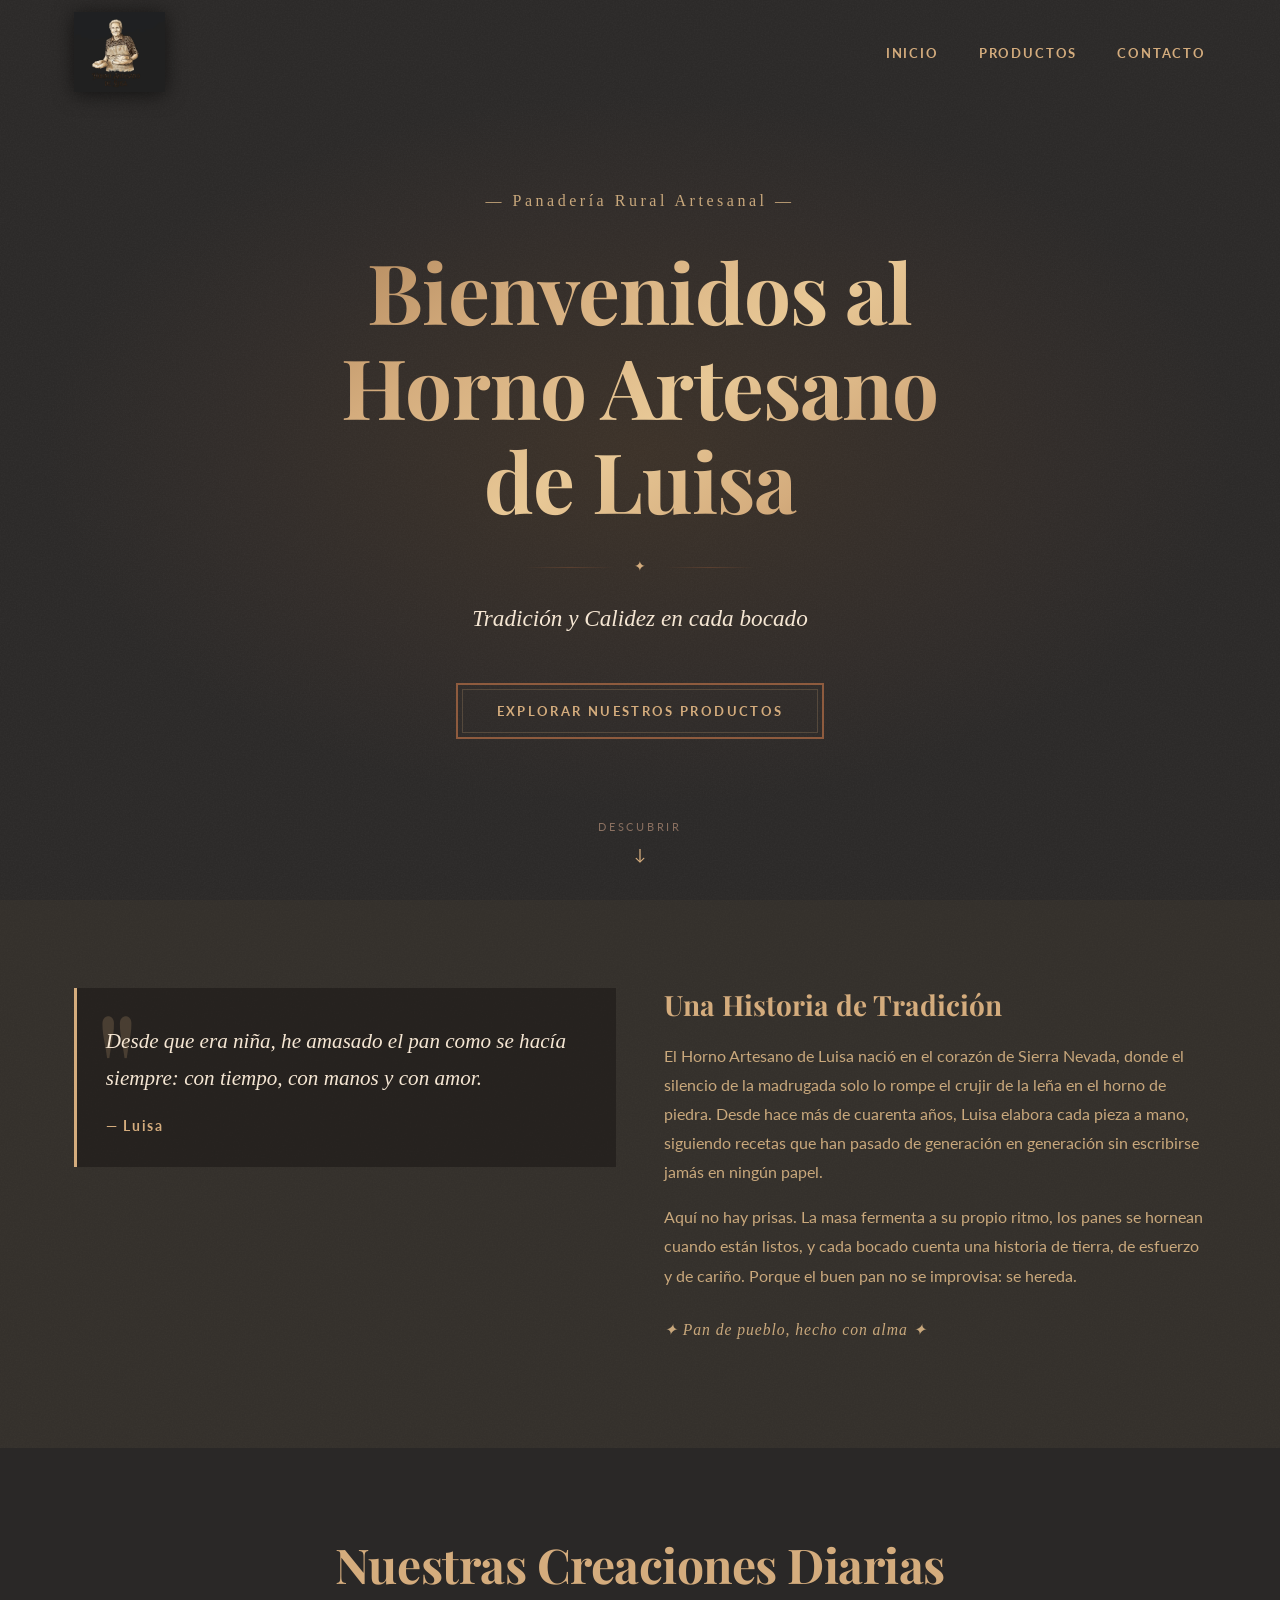
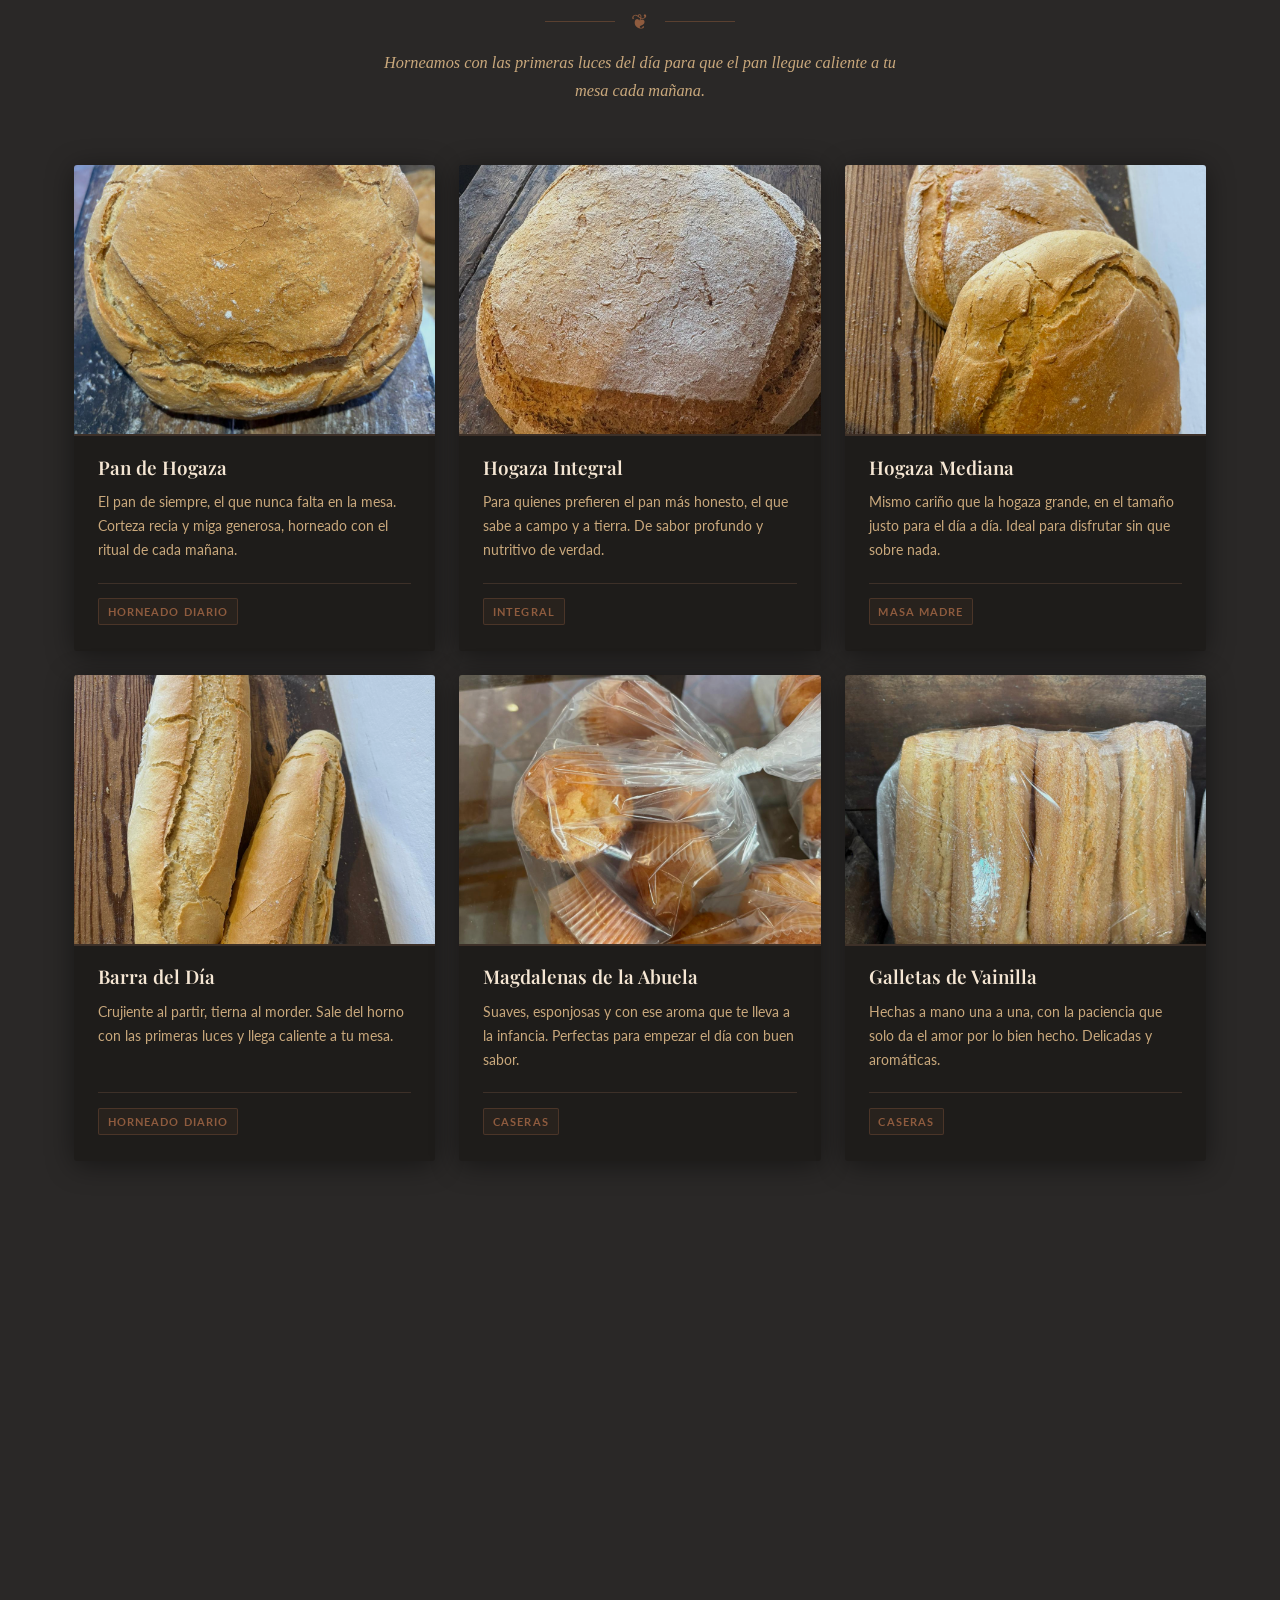
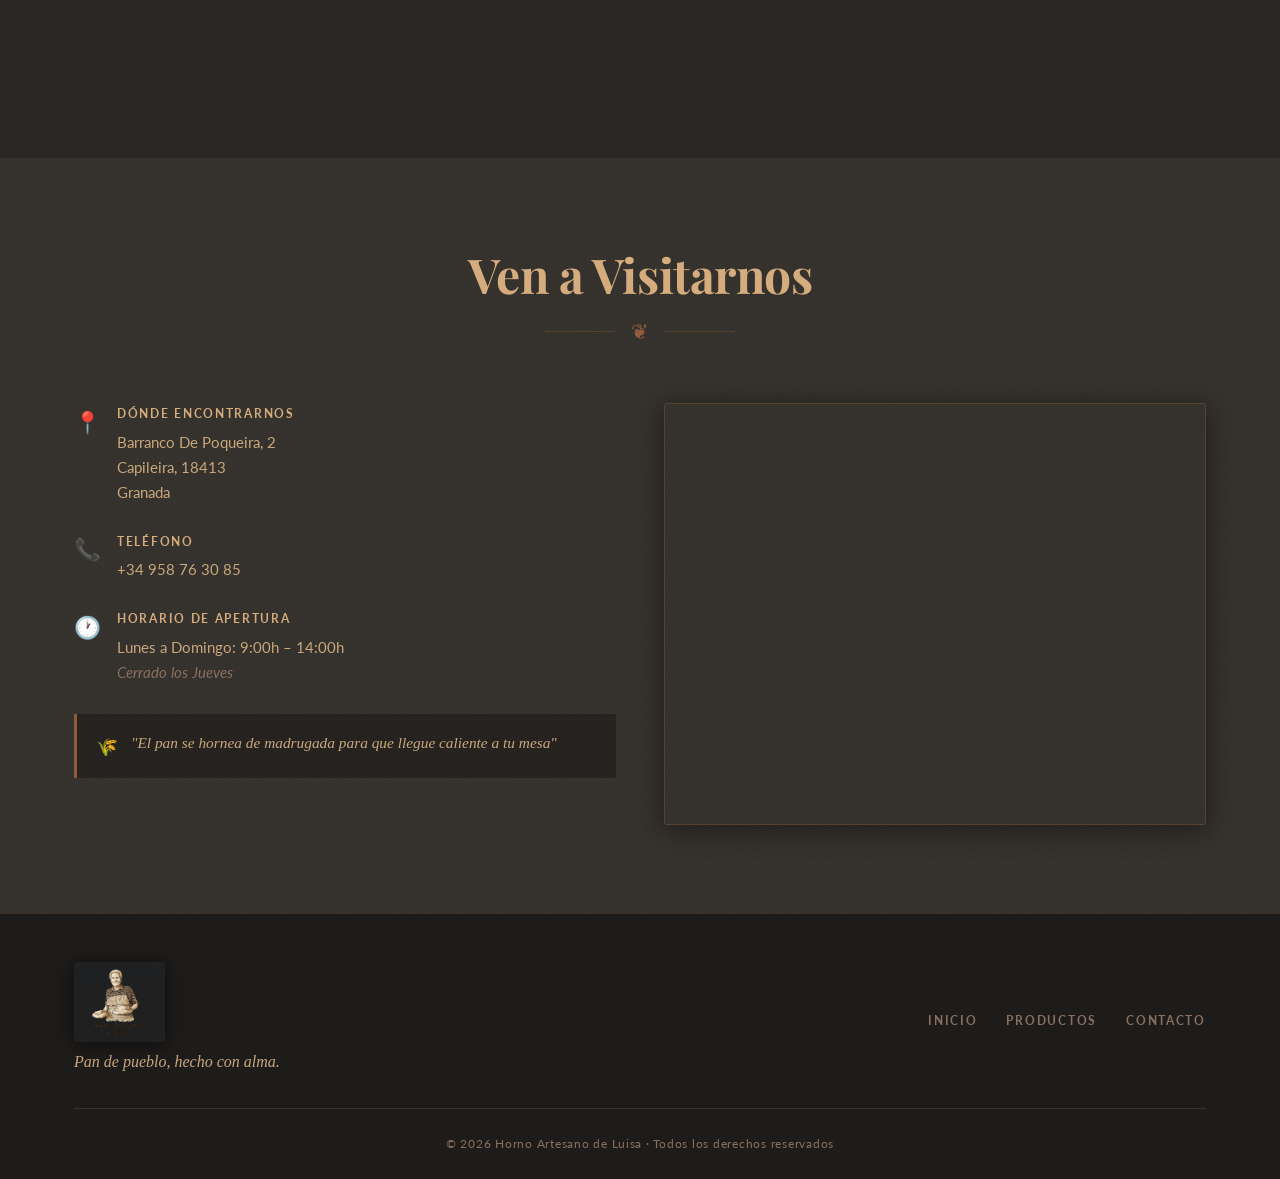
==== commit 14710886: "Add files via upload" ====
--- a/index.html
+++ b/index.html
@@ -104,79 +104,118 @@
                 <div class="products-grid">
 
                     <article class="product-card fade-in">
-                        <div class="card-accent" aria-hidden="true"></div>
-                        <div class="card-icon" aria-hidden="true">🌾</div>
-                        <div class="card-body">
-                            <h3 class="card-title">Pan de Masa Madre</h3>
-                            <p class="card-desc">Fermentación lenta de 24 horas, corteza crujiente y miga alveolada. El alma de nuestro horno.</p>
-                            <div class="card-footer">
-                                <span class="card-price">3,50 €</span>
+                        <div class="card-image">
+                            <img src="Hogaza De Kilo.jpeg" alt="Pan de Hogaza">
+                        </div>
+                        <div class="card-body">
+                            <h3 class="card-title">Pan de Hogaza</h3>
+                            <p class="card-desc">El pan de siempre, el que nunca falta en la mesa. Corteza recia y miga generosa, horneado con el ritual de cada mañana.</p>
+                            <div class="card-footer">
                                 <span class="card-tag">Horneado diario</span>
                             </div>
                         </div>
                     </article>
 
                     <article class="product-card fade-in">
-                        <div class="card-accent" aria-hidden="true"></div>
-                        <div class="card-icon" aria-hidden="true">🥩</div>
-                        <div class="card-body">
-                            <h3 class="card-title">Empanada Rural de Carne</h3>
-                            <p class="card-desc">Rellena con carne adobada y verduras de temporada, masa hojaldrada de manteca de cerdo ibérico.</p>
-                            <div class="card-footer">
-                                <span class="card-price">12,00 €</span>
-                                <span class="card-tag">Bajo encargo</span>
-                            </div>
-                        </div>
-                    </article>
-
-                    <article class="product-card fade-in">
-                        <div class="card-accent" aria-hidden="true"></div>
-                        <div class="card-icon" aria-hidden="true">🌿</div>
-                        <div class="card-body">
-                            <h3 class="card-title">Galletas de Canela y Anís</h3>
-                            <p class="card-desc">Receta familiar de tres generaciones, horneadas cada mañana. Crujientes por fuera, tiernas por dentro.</p>
-                            <div class="card-footer">
-                                <span class="card-price">4,00 € / docena</span>
+                        <div class="card-image">
+                            <img src="Hogaza de Kilo Integral.jpeg" alt="Hogaza Integral">
+                        </div>
+                        <div class="card-body">
+                            <h3 class="card-title">Hogaza Integral</h3>
+                            <p class="card-desc">Para quienes prefieren el pan más honesto, el que sabe a campo y a tierra. De sabor profundo y nutritivo de verdad.</p>
+                            <div class="card-footer">
+                                <span class="card-tag">Integral</span>
+                            </div>
+                        </div>
+                    </article>
+
+                    <article class="product-card fade-in">
+                        <div class="card-image">
+                            <img src="Hogaza de 750 Gramos.jpeg" alt="Hogaza Mediana">
+                        </div>
+                        <div class="card-body">
+                            <h3 class="card-title">Hogaza Mediana</h3>
+                            <p class="card-desc">Mismo cariño que la hogaza grande, en el tamaño justo para el día a día. Ideal para disfrutar sin que sobre nada.</p>
+                            <div class="card-footer">
+                                <span class="card-tag">Masa madre</span>
+                            </div>
+                        </div>
+                    </article>
+
+                    <article class="product-card fade-in">
+                        <div class="card-image">
+                            <img src="Barra de Pan.jpeg" alt="Barra del Día">
+                        </div>
+                        <div class="card-body">
+                            <h3 class="card-title">Barra del Día</h3>
+                            <p class="card-desc">Crujiente al partir, tierna al morder. Sale del horno con las primeras luces y llega caliente a tu mesa.</p>
+                            <div class="card-footer">
+                                <span class="card-tag">Horneado diario</span>
+                            </div>
+                        </div>
+                    </article>
+
+                    <article class="product-card fade-in">
+                        <div class="card-image">
+                            <img src="Magdalenas.jpeg" alt="Magdalenas de la Abuela">
+                        </div>
+                        <div class="card-body">
+                            <h3 class="card-title">Magdalenas de la Abuela</h3>
+                            <p class="card-desc">Suaves, esponjosas y con ese aroma que te lleva a la infancia. Perfectas para empezar el día con buen sabor.</p>
+                            <div class="card-footer">
                                 <span class="card-tag">Caseras</span>
                             </div>
                         </div>
                     </article>
 
                     <article class="product-card fade-in">
-                        <div class="card-accent" aria-hidden="true"></div>
-                        <div class="card-icon" aria-hidden="true">🌸</div>
-                        <div class="card-body">
-                            <h3 class="card-title">Rosca de Pascua</h3>
-                            <p class="card-desc">Masa dulce enriquecida con huevo y anís, decorada a mano con azúcar perlado y frutas confitadas.</p>
-                            <div class="card-footer">
-                                <span class="card-price">8,50 €</span>
-                                <span class="card-tag">Temporada</span>
-                            </div>
-                        </div>
-                    </article>
-
-                    <article class="product-card fade-in">
-                        <div class="card-accent" aria-hidden="true"></div>
-                        <div class="card-icon" aria-hidden="true">🌰</div>
-                        <div class="card-body">
-                            <h3 class="card-title">Pan de Centeno con Nueces</h3>
-                            <p class="card-desc">Grano entero, nueces tostadas de la región, perfecta para acompañar quesos curados de la sierra.</p>
-                            <div class="card-footer">
-                                <span class="card-price">4,20 €</span>
-                                <span class="card-tag">Horneado diario</span>
-                            </div>
-                        </div>
-                    </article>
-
-                    <article class="product-card fade-in">
-                        <div class="card-accent" aria-hidden="true"></div>
-                        <div class="card-icon" aria-hidden="true">🫒</div>
-                        <div class="card-body">
-                            <h3 class="card-title">Torta de Aceite</h3>
-                            <p class="card-desc">Crujiente, ligera, elaborada con aceite de oliva virgen extra de la comarca. Perfecta a cualquier hora.</p>
-                            <div class="card-footer">
-                                <span class="card-price">2,80 €</span>
-                                <span class="card-tag">Casera</span>
+                        <div class="card-image">
+                            <img src="Galletas de Vainilla.jpeg" alt="Galletas de Vainilla">
+                        </div>
+                        <div class="card-body">
+                            <h3 class="card-title">Galletas de Vainilla</h3>
+                            <p class="card-desc">Hechas a mano una a una, con la paciencia que solo da el amor por lo bien hecho. Delicadas y aromáticas.</p>
+                            <div class="card-footer">
+                                <span class="card-tag">Caseras</span>
+                            </div>
+                        </div>
+                    </article>
+
+                    <article class="product-card fade-in">
+                        <div class="card-image">
+                            <img src="Almendrados.jpeg" alt="Almendrados de la Sierra">
+                        </div>
+                        <div class="card-body">
+                            <h3 class="card-title">Almendrados de la Sierra</h3>
+                            <p class="card-desc">Pequeños bocados de textura única que desaparecen en cuanto se ponen en la mesa. Un clásico que nunca falla.</p>
+                            <div class="card-footer">
+                                <span class="card-tag">Dulce tradicional</span>
+                            </div>
+                        </div>
+                    </article>
+
+                    <article class="product-card fade-in">
+                        <div class="card-image">
+                            <img src="Pestiños.jpeg" alt="Pestiños de Miel">
+                        </div>
+                        <div class="card-body">
+                            <h3 class="card-title">Pestiños de Miel</h3>
+                            <p class="card-desc">Dulce de fiesta, de esos que se hacen con tiempo y se disfrutan despacio. Tradición que sabe igual que siempre.</p>
+                            <div class="card-footer">
+                                <span class="card-tag">Dulce tradicional</span>
+                            </div>
+                        </div>
+                    </article>
+
+                    <article class="product-card fade-in">
+                        <div class="card-image">
+                            <img src="Soplillos.jpeg" alt="Soplillos de Granada">
+                        </div>
+                        <div class="card-body">
+                            <h3 class="card-title">Soplillos de Granada</h3>
+                            <p class="card-desc">Ligeros como su nombre, crujientes y delicados. Un dulce de otro tiempo que sigue enamorando.</p>
+                            <div class="card-footer">
+                                <span class="card-tag">Artesano</span>
                             </div>
                         </div>
                     </article>
@@ -228,22 +267,17 @@
                         </div>
                     </div>
 
-                    <div class="contact-form-wrap fade-in">
-                        <form class="contact-form" id="contact-form" novalidate>
-                            <div class="form-group">
-                                <label for="nombre">Nombre</label>
-                                <input type="text" id="nombre" name="nombre" placeholder="Tu nombre completo" autocomplete="name" required>
-                            </div>
-                            <div class="form-group">
-                                <label for="email">Correo electrónico</label>
-                                <input type="email" id="email" name="email" placeholder="tu@correo.es" autocomplete="email" required>
-                            </div>
-                            <div class="form-group">
-                                <label for="mensaje">Mensaje</label>
-                                <textarea id="mensaje" name="mensaje" rows="5" placeholder="¿En qué podemos ayudarte? ¿Tienes un encargo especial?" required></textarea>
-                            </div>
-                            <button type="submit" class="btn-rustic btn-form-submit">Enviar Mensaje</button>
-                        </form>
+                    <div class="map-wrap fade-in">
+                        <iframe
+                            src="https://maps.google.com/maps?q=Barranco+De+Poqueira+2,+Capileira,+18413+Granada,+Spain&output=embed&hl=es&z=16"
+                            width="100%"
+                            height="420"
+                            style="border:0; display:block;"
+                            allowfullscreen=""
+                            loading="lazy"
+                            referrerpolicy="no-referrer-when-downgrade"
+                            title="Ubicación del Horno Artesano de Luisa">
+                        </iframe>
                     </div>
 
                 </div>
@@ -328,19 +362,6 @@
         }, { threshold: 0.12, rootMargin: '0px 0px -40px 0px' });
         fadeEls.forEach(el => fadeObserver.observe(el));
 
-        // ── Contact form ─────────────────────────────
-        const contactForm = document.getElementById('contact-form');
-        contactForm.addEventListener('submit', function (e) {
-            e.preventDefault();
-            const submitBtn = this.querySelector('.btn-form-submit');
-            submitBtn.textContent = '¡Mensaje enviado! ✦';
-            submitBtn.disabled = true;
-            setTimeout(() => {
-                submitBtn.textContent = 'Enviar Mensaje';
-                submitBtn.disabled = false;
-                this.reset();
-            }, 3500);
-        });
     </script>
 </body>
 </html>
--- a/styles.css
+++ b/styles.css
@@ -549,25 +549,36 @@
     transition: transform var(--transition), box-shadow var(--transition);
 }
 
-/* Borde dorado superior */
-.card-accent {
-    height: 3px;
-    background: linear-gradient(90deg, var(--rust), var(--gold), var(--rust));
-    flex-shrink: 0;
-}
-
 .product-card:hover {
     transform: translateY(-5px);
     box-shadow: var(--shadow-hover);
 }
 
-.card-icon {
-    font-size: 2.4rem;
-    padding: 1.5rem 1.5rem 0.4rem;
+/* Imagen del producto */
+.card-image {
+    width: 100%;
+    aspect-ratio: 4 / 3;
+    overflow: hidden;
+    position: relative;
+    border-bottom: 2px solid var(--border-light);
+}
+
+.card-image img {
+    width: 100%;
+    height: 100%;
+    object-fit: cover;
+    display: block;
+    transition: transform 0.55s ease;
+    filter: brightness(0.92) saturate(1.05);
+}
+
+.product-card:hover .card-image img {
+    transform: scale(1.07);
+    filter: brightness(1) saturate(1.1);
 }
 
 .card-body {
-    padding: 0.4rem 1.5rem 1.6rem;
+    padding: 1.2rem 1.5rem 1.6rem;
     flex: 1;
     display: flex;
     flex-direction: column;
@@ -593,11 +604,11 @@
 .card-footer {
     display: flex;
     align-items: center;
-    justify-content: space-between;
     flex-wrap: wrap;
     gap: 0.5rem;
     padding-top: 0.9rem;
     border-top: 1px solid var(--border-light);
+    margin-top: auto;
 }
 
 .card-price {
@@ -635,6 +646,14 @@
     gap: 3rem;
 }
 
+.map-wrap {
+    border-radius: var(--radius);
+    overflow: hidden;
+    border: 1px solid var(--border);
+    box-shadow: var(--shadow-card);
+    line-height: 0;
+}
+
 /* Info block */
 .contact-info {
     display: flex;
@@ -702,112 +721,6 @@
     line-height: 1.65;
 }
 
-/* Formulario */
-.contact-form-wrap {
-    background-color: rgba(26, 23, 21, 0.4);
-    padding: 2rem;
-    border: 1px solid var(--border-light);
-    border-radius: var(--radius);
-}
-
-.contact-form {
-    display: flex;
-    flex-direction: column;
-    gap: 1.3rem;
-}
-
-.form-group {
-    display: flex;
-    flex-direction: column;
-    gap: 0.45rem;
-}
-
-.form-group label {
-    font-family: var(--font-body);
-    font-size: 0.76rem;
-    font-weight: 700;
-    letter-spacing: 0.14em;
-    text-transform: uppercase;
-    color: var(--gold);
-}
-
-.form-group input,
-.form-group textarea {
-    background-color: var(--bg-secondary);
-    border: 1px solid var(--border);
-    color: var(--text-primary);
-    font-family: var(--font-body);
-    font-size: 0.95rem;
-    padding: 0.8rem 1rem;
-    border-radius: var(--radius);
-    outline: none;
-    transition:
-        border-color var(--transition),
-        box-shadow var(--transition);
-    resize: vertical;
-    width: 100%;
-    -webkit-appearance: none;
-    appearance: none;
-}
-
-.form-group input::placeholder,
-.form-group textarea::placeholder {
-    color: var(--text-muted);
-}
-
-.form-group input:focus,
-.form-group textarea:focus {
-    border-color: var(--gold);
-    box-shadow: 0 0 0 3px rgba(212, 172, 125, 0.15);
-}
-
-/* Botón de envío — hereda .btn-rustic y sobreescribe lo necesario */
-.btn-form-submit {
-    align-self: flex-start;
-    opacity: 1;
-    animation: none;
-    border: 2px solid var(--rust);
-    background: transparent;
-    color: var(--gold);
-    font-family: var(--font-body);
-    font-size: 0.82rem;
-    font-weight: 700;
-    letter-spacing: 0.18em;
-    text-transform: uppercase;
-    padding: 0.9rem 2.4rem;
-    cursor: pointer;
-    position: relative;
-    transition:
-        background-color var(--transition),
-        color var(--transition),
-        border-color var(--transition),
-        box-shadow var(--transition);
-}
-
-.btn-form-submit::before {
-    content: '';
-    position: absolute;
-    inset: 4px;
-    border: 1px solid rgba(212, 172, 125, 0.22);
-    pointer-events: none;
-    transition: border-color var(--transition);
-}
-
-.btn-form-submit:hover:not(:disabled),
-.btn-form-submit:focus-visible:not(:disabled) {
-    background-color: var(--rust);
-    color: var(--gold-bright);
-    border-color: var(--rust);
-    box-shadow: 0 0 24px rgba(142, 91, 62, 0.45);
-    outline: none;
-}
-
-.btn-form-submit:hover::before { border-color: rgba(232, 200, 150, 0.3); }
-
-.btn-form-submit:disabled {
-    opacity: 0.65;
-    cursor: not-allowed;
-}
 
 /* ============================================================
    FOOTER
@@ -910,11 +823,14 @@
 }
 
 /* Escalonado de tarjetas de producto */
-.products-grid .fade-in:nth-child(2) { transition-delay: 0.08s; }
-.products-grid .fade-in:nth-child(3) { transition-delay: 0.16s; }
-.products-grid .fade-in:nth-child(4) { transition-delay: 0.24s; }
-.products-grid .fade-in:nth-child(5) { transition-delay: 0.32s; }
-.products-grid .fade-in:nth-child(6) { transition-delay: 0.40s; }
+.products-grid .fade-in:nth-child(2) { transition-delay: 0.07s; }
+.products-grid .fade-in:nth-child(3) { transition-delay: 0.14s; }
+.products-grid .fade-in:nth-child(4) { transition-delay: 0.21s; }
+.products-grid .fade-in:nth-child(5) { transition-delay: 0.28s; }
+.products-grid .fade-in:nth-child(6) { transition-delay: 0.35s; }
+.products-grid .fade-in:nth-child(7) { transition-delay: 0.42s; }
+.products-grid .fade-in:nth-child(8) { transition-delay: 0.49s; }
+.products-grid .fade-in:nth-child(9) { transition-delay: 0.56s; }
 
 /* ============================================================
    RESPONSIVE — TABLET 768px+
@@ -935,7 +851,8 @@
         align-items: start;
     }
 
-    .footer-inner {
+
+.footer-inner {
         flex-direction: row;
         justify-content: space-between;
         text-align: left;
@@ -996,9 +913,6 @@
     .hero-content  { padding-top: calc(var(--header-h) + 2.5rem); }
     .hero-title    { font-size: clamp(2rem, 10vw, 2.8rem); }
 
-    .contact-form-wrap { padding: 1.5rem; }
-
-    .btn-form-submit { align-self: stretch; text-align: center; }
 }
 
 /* ============================================================
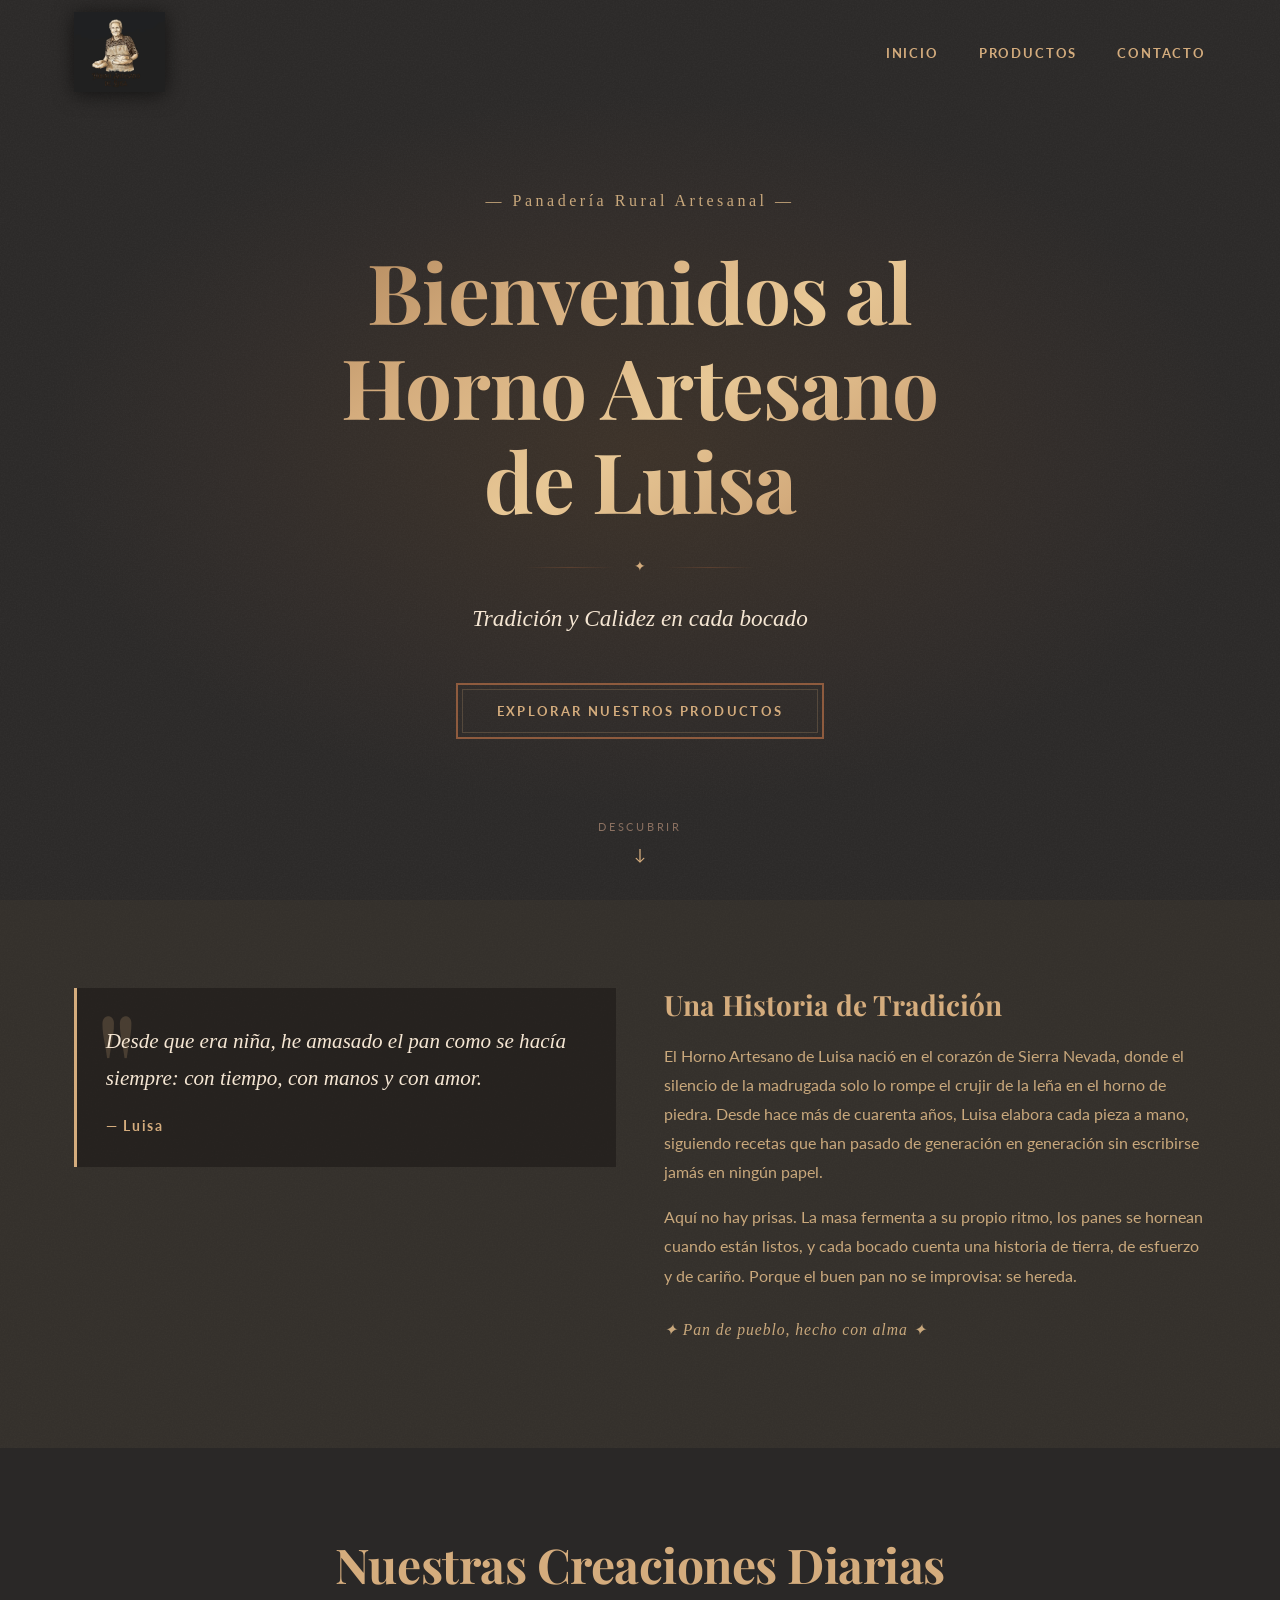
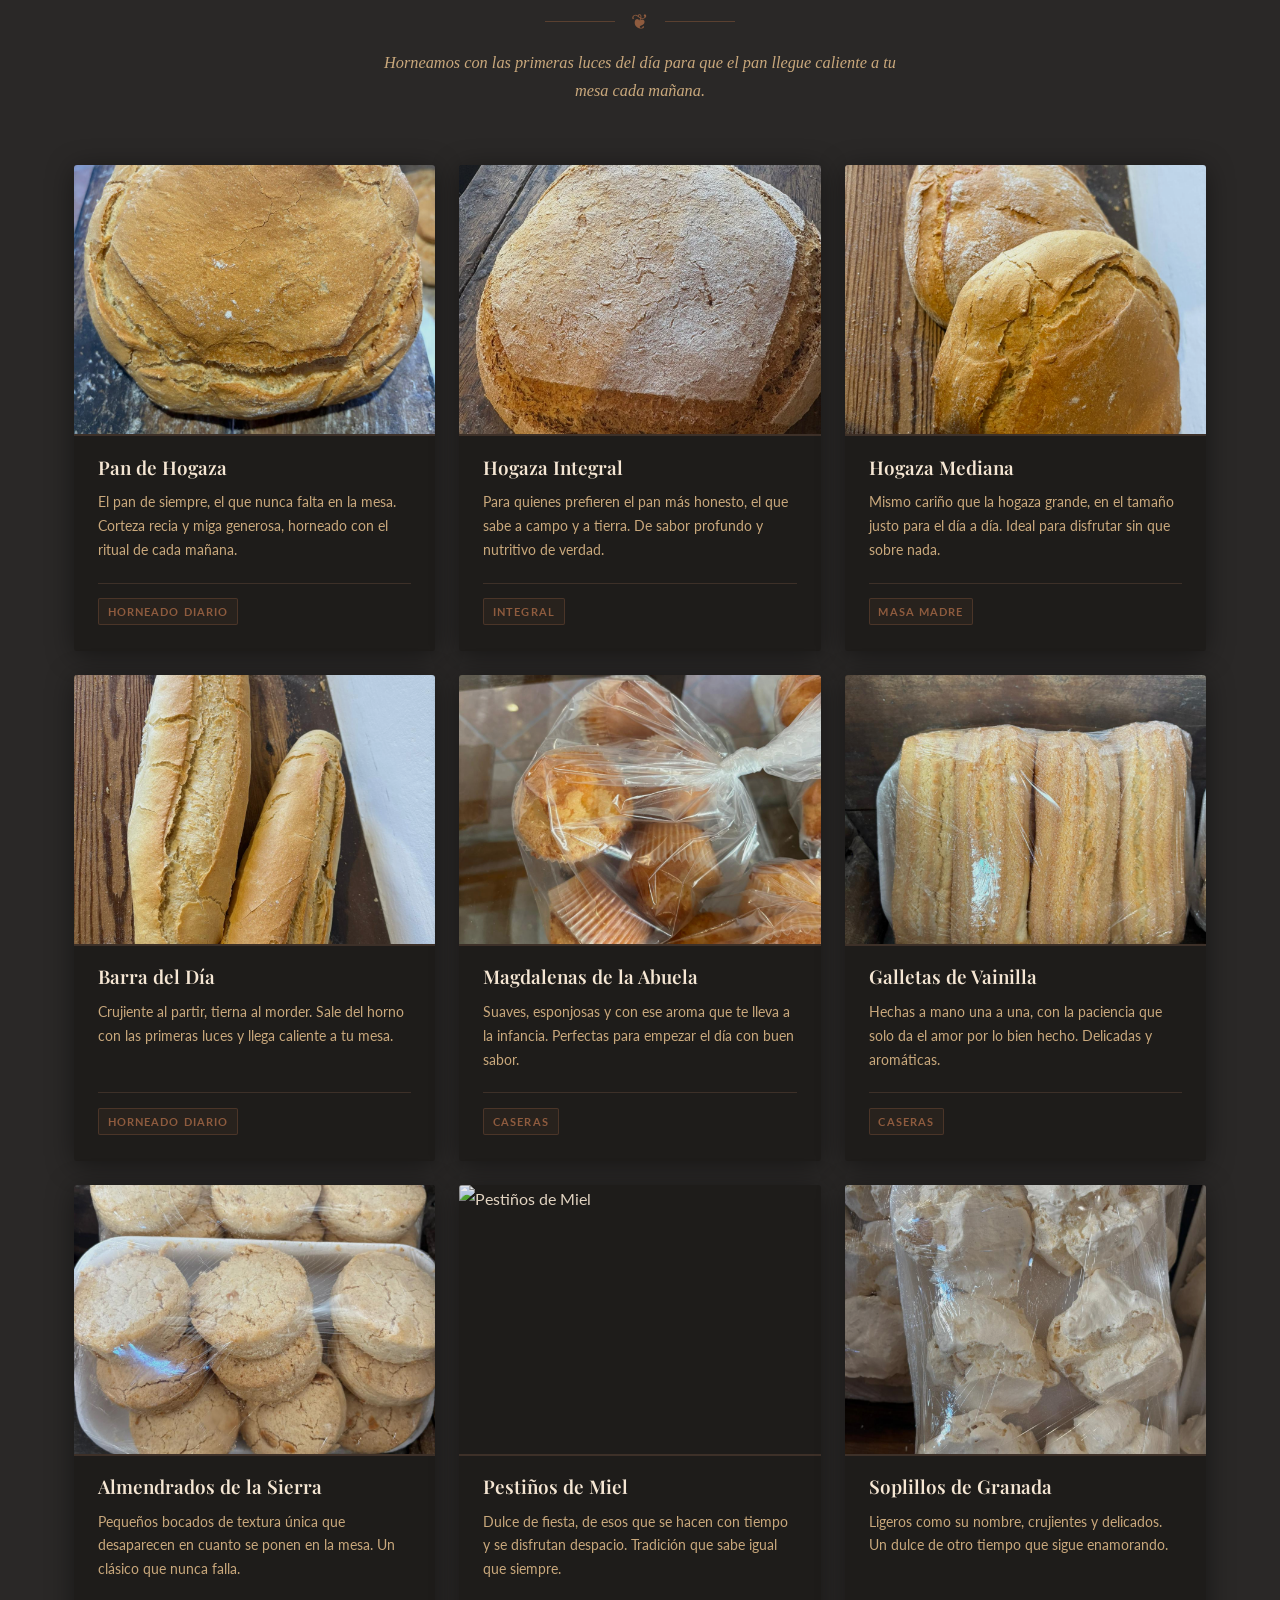
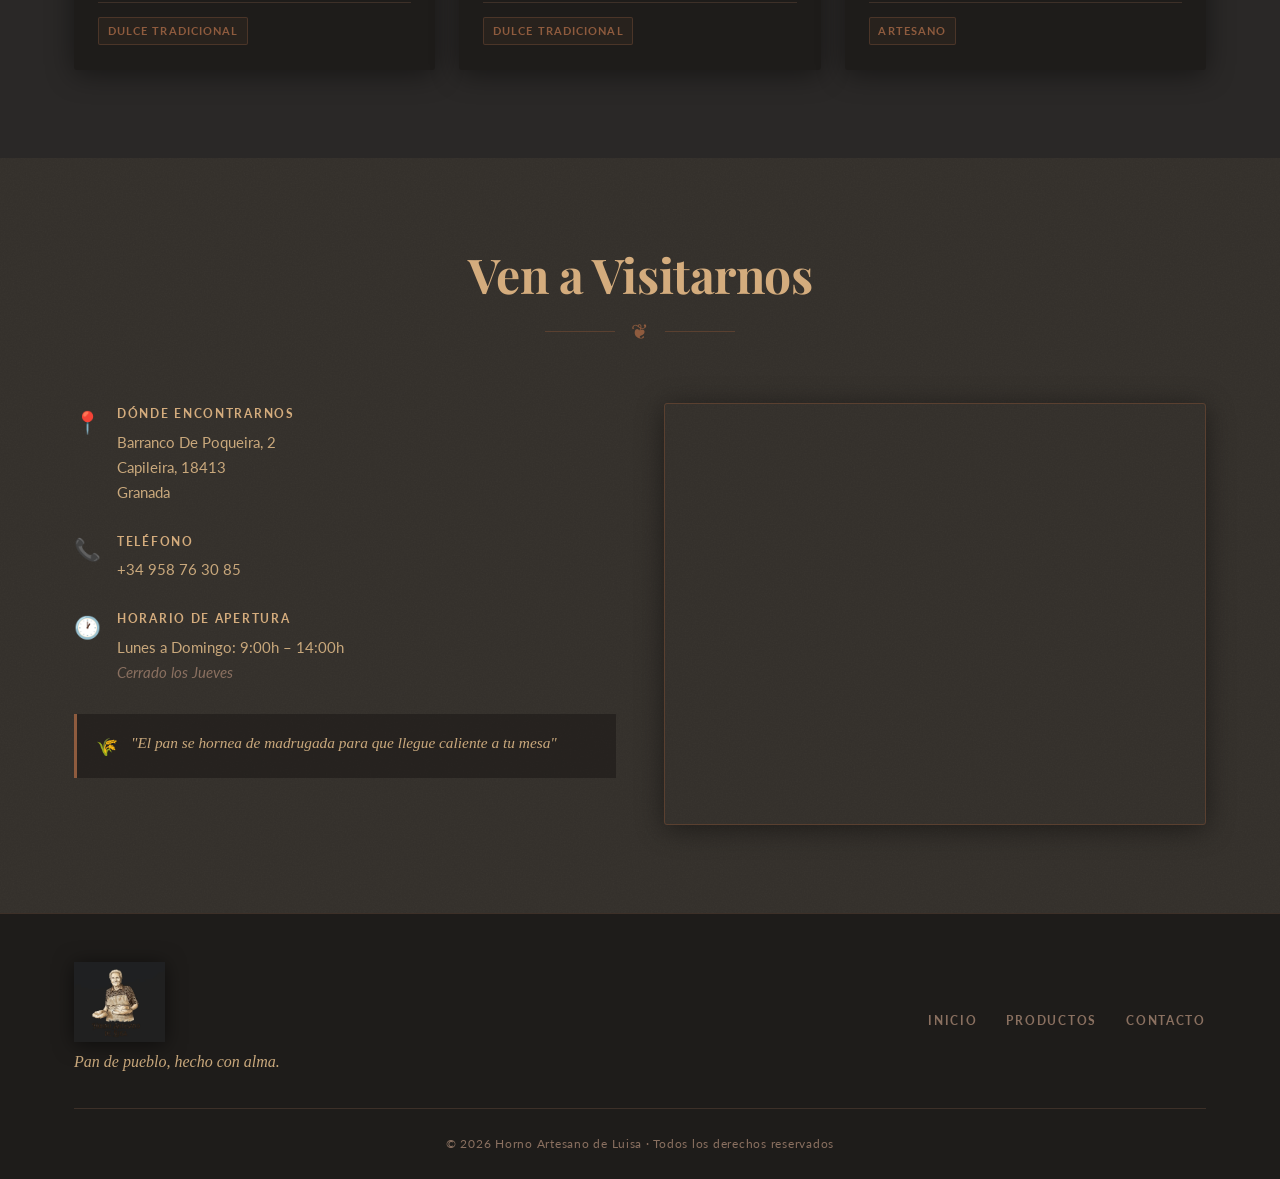
==== commit fb099f9f: "Fix image source for Pestiños product card" ====
--- a/index.html
+++ b/index.html
@@ -196,7 +196,7 @@
 
                     <article class="product-card fade-in">
                         <div class="card-image">
-                            <img src="Pestiños.jpeg" alt="Pestiños de Miel">
+                            <img src="Pestinos.jpeg" alt="Pestiños de Miel">
                         </div>
                         <div class="card-body">
                             <h3 class="card-title">Pestiños de Miel</h3>
